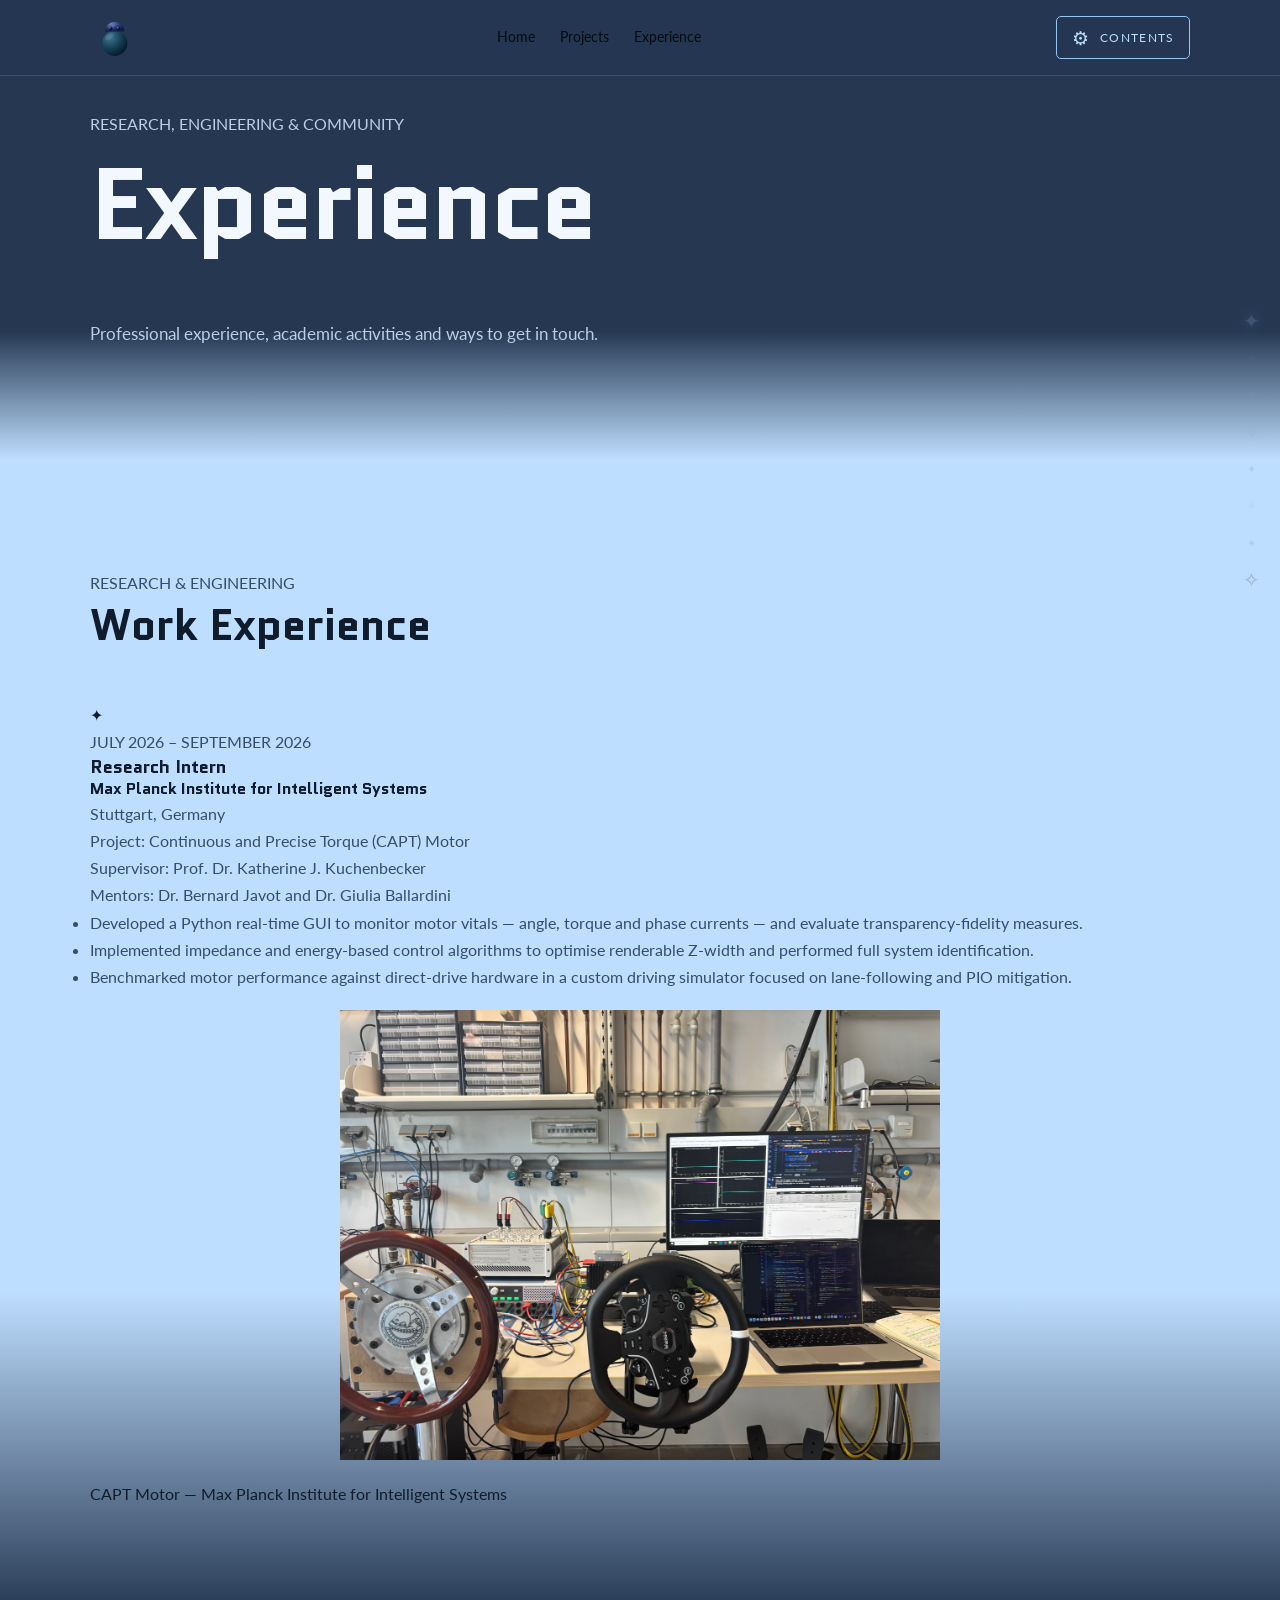
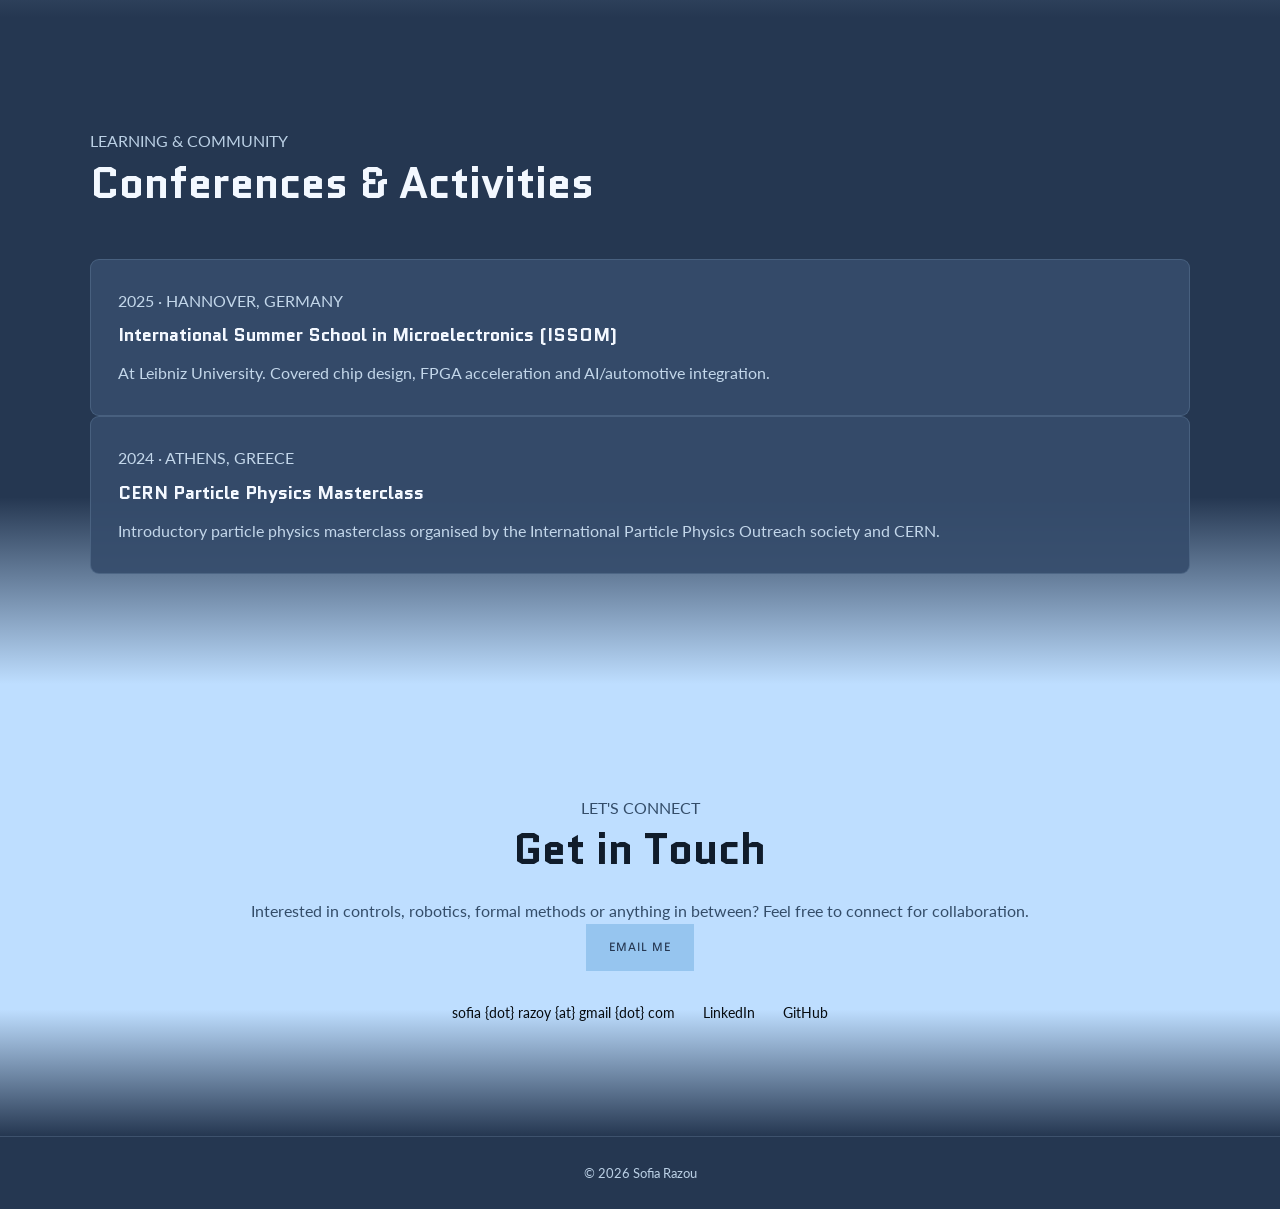
==== experience.html @ 4d2d0b55 "Add files via upload" ====
<!DOCTYPE html>
<html lang="en">
<head>
  <meta charset="UTF-8">
  <meta name="viewport" content="width=device-width, initial-scale=1.0">
  <meta name="description" content="Sofia Razou — Electrical and Computer Engineering student at NTUA.">
  <title>Sofia Razou | Experience</title>
  <link rel="preconnect" href="https://fonts.googleapis.com">
  <link rel="preconnect" href="https://fonts.gstatic.com" crossorigin>
  <link href="https://fonts.googleapis.com/css2?family=Quantico:wght@400;700&family=Lato:wght@300;400;700&display=swap" rel="stylesheet">
  <link rel="stylesheet" href="style.css">
</head>
<body>
  <header class="navbar">
    <a class="logo robot-logo" href="index.html" aria-label="Sofia Razou — Home">
      <svg class="robot-mascot" viewBox="0 0 80 80" xmlns="http://www.w3.org/2000/svg" aria-hidden="true">
        <defs>
          <radialGradient id="bodyMetal" cx="30%" cy="25%" r="75%">
            <stop offset="0%" stop-color="#47758D"/>
            <stop offset="55%" stop-color="#17445B"/>
            <stop offset="100%" stop-color="#071D30"/>
          </radialGradient>
          <radialGradient id="headMetal" cx="30%" cy="20%" r="80%">
            <stop offset="0%" stop-color="#7184C4"/>
            <stop offset="55%" stop-color="#293C75"/>
            <stop offset="100%" stop-color="#101C43"/>
          </radialGradient>
          <radialGradient id="eyeMetal" cx="30%" cy="25%">
            <stop offset="0%" stop-color="#5576C4"/>
            <stop offset="100%" stop-color="#07152F"/>
          </radialGradient>
        </defs>
        <circle cx="38" cy="49" r="21" fill="url(#bodyMetal)"/>
        <ellipse cx="29" cy="38" rx="8" ry="4" fill="#9CC9E4" opacity=".15" transform="rotate(-35 29 38)"/>
        <path d="M22 29 A16 16 0 0 1 54 29 Z" fill="url(#headMetal)"/>
        <ellipse cx="32" cy="22" rx="7" ry="3" fill="#D0DCFF" opacity=".12" transform="rotate(-30 32 22)"/>
        <circle cx="31" cy="24" r="3.1" fill="url(#eyeMetal)"/>
        <circle cx="44" cy="24" r="3.1" fill="url(#eyeMetal)"/>
      </svg>
    </a>
    <nav class="nav-links" aria-label="Main navigation">
      <a href="index.html" >Home</a>
      <a href="projects.html" >Projects</a>
      <a href="experience.html" aria-current="page" class="active">Experience</a>
    </nav>
    <div class="contents-wrapper">
      <button class="contents-btn" id="contentsBtn" aria-expanded="false" aria-controls="contentsMenu">
        <span class="gear-icon">⚙</span> CONTENTS
      </button>
      <nav class="contents-menu" id="contentsMenu" hidden aria-label="Page contents">
        <a href="#experience">Work Experience</a>
        <a href="#conferences">Conferences & Activities</a>
        <a href="#contact">Contact</a>
      </nav>
    </div>
  </header>

  <aside class="scroll-stars" id="scrollStars" aria-hidden="true">
    <span class="scroll-star">✦</span><span class="scroll-star">✧</span>
    <span class="scroll-star">✦</span><span class="scroll-star">✧</span>
    <span class="scroll-star">✦</span><span class="scroll-star">✧</span>
    <span class="scroll-star">✦</span><span class="scroll-star">✧</span>
  </aside>
  <main>

    <section class="section dark-section page-intro" id="experience">
      <div class="section-container">
        <p class="section-kicker">RESEARCH, ENGINEERING &amp; COMMUNITY</p>
        <h1 class="section-title">Experience</h1>
        <p class="hero-description">Professional experience, academic activities and ways to get in touch.</p>
      </div>
    </section>

    <!-- EXPERIENCE -->
    <section class="section light-section" id="experience">
      <div class="section-container">
        <p class="section-kicker">RESEARCH &amp; ENGINEERING</p>
        <h2 class="section-title">Work Experience</h2>
        <div class="timeline">
          <article class="timeline-item">
            <span class="timeline-star">✦</span>
            <div class="timeline-card">
              <p class="date-label">JULY 2026 – SEPTEMBER 2026</p>
              <h3>Research Intern</h3>
              <h4>Max Planck Institute for Intelligent Systems</h4>
              <p class="location">Stuttgart, Germany</p>
              <p class="project-label">Project: Continuous and Precise Torque (CAPT) Motor</p>
              <p>Supervisor: Prof. Dr. Katherine J. Kuchenbecker<br>Mentors: Dr. Bernard Javot and Dr. Giulia Ballardini</p>
              <ul class="detail-list">
                <li>Developed a Python real-time GUI to monitor motor vitals — angle, torque and phase currents — and evaluate transparency-fidelity measures.</li>
                <li>Implemented impedance and energy-based control algorithms to optimise renderable Z-width and performed full system identification.</li>
                <li>Benchmarked motor performance against direct-drive hardware in a custom driving simulator focused on lane-following and PIO mitigation.</li>
              </ul>
              <figure class="media-card">
                <img src="capt-motor.jpg" alt="CAPT Motor project at the Max Planck Institute" loading="lazy" style="width: min(100%, 600px); height: auto; display: block; margin: 20px auto;">
                <figcaption>CAPT Motor — Max Planck Institute for Intelligent Systems</figcaption>
              </figure>
            </div>
          </article>
        </div>
      </div>
    </section>

    <!-- CONFERENCES -->
    <section class="section dark-section" id="conferences">
      <div class="section-container">
        <p class="section-kicker">LEARNING &amp; COMMUNITY</p>
        <h2 class="section-title">Conferences &amp; Activities</h2>
        <div class="cards-grid">
          <article class="info-card">
            <p class="date-label">2025 · HANNOVER, GERMANY</p>
            <h3>International Summer School in Microelectronics (ISSOM)</h3>
            <p>At Leibniz University. Covered chip design, FPGA acceleration and AI/automotive integration.</p>
            <p> </p>
          </article>
          <article class="info-card">
            <p class="date-label">2024 · ATHENS, GREECE</p>
            <h3>CERN Particle Physics Masterclass</h3>
            <p>Introductory particle physics masterclass organised by the International Particle Physics Outreach society and CERN.</p>
          </article>
        </div>
      </div>
    </section>

    <!-- CONTACT -->
    <section class="section light-section contact-section" id="contact">
      <div class="section-container">
        <p class="section-kicker">LET'S CONNECT</p>
        <h2 class="section-title">Get in Touch</h2>
        <p class="contact-copy">Interested in controls, robotics, formal methods or anything in between? Feel free to connect for collaboration.</p>
        <a class="btn primary-btn" href="mailto:sofia.razoy@gmail.com">EMAIL ME</a>
        <div class="contact-links">
          <a href="mailto:sofia.razoy@gmail.com">sofia {dot} razoy {at} gmail {dot} com</a>
          <a href="https://www.linkedin.com/in/sofia-razou-997180332/" target="_blank" rel="noopener noreferrer">LinkedIn</a>
          <a href="https://github.com/SofieRazou" target="_blank" rel="noopener noreferrer">GitHub</a>
        </div>
      </div>
    </section>

  </main>
  <footer class="footer">
    <p>© <span id="year"></span> Sofia Razou</p>
  </footer>
  <script src="script.js"></script>
</body>
</html>
---- style.css ----
/* =========================================
   SOFIA RAZOU — PORTFOLIO
   Typography: Quantico + Lato
   Theme: Dark navy, blue accents, soft gradients
========================================= */

:root {
    --background: #202e46;
    --surface: #283a54;
    --card: #192330;
    --accent: #65b5ff;
    --accent-soft: rgba(101, 181, 255, 0.15);
    --text: #f2f5f9;
    --muted: #9ba8b8;
    --border: rgba(255, 255, 255, 0.08);

    --heading-font: 'Quantico', sans-serif;
    --body-font: 'Lato', sans-serif;

    --content-width: 1120px;
    --section-padding: 110px;
}

/* RESET */

* {
    margin: 0;
    padding: 0;
    box-sizing: border-box;
}

html {
    scroll-behavior: smooth;
    scroll-padding-top: 90px;
}

body {
    min-width: 320px;
    background: var(--background);
    color: var(--text);
    font-family: var(--body-font);
    line-height: 1.7;
    overflow-x: hidden;
}

a {
    color: inherit;
    text-decoration: none;
}

button {
    font: inherit;
}

::selection {
    background: var(--accent);
    color: var(--background);
}

/* TYPOGRAPHY */

h1,
h2,
h3,
h4,
.logo {
    font-family: var(--heading-font);
    font-weight: 700;
    line-height: 1.3;
}

h1 {
    font-size: clamp(3.2rem, 8vw, 6.5rem);
    letter-spacing: -3px;
}

h2 {
    font-size: clamp(1.8rem, 4vw, 2.7rem);
}

h3 {
    font-size: 1.15rem;
}

p {
    color: var(--muted);
}

/* NAVIGATION */

.navbar {
    position: fixed;
    top: 0;
    left: 0;
    z-index: 1000;
    width: 100%;
    min-height: 76px;
    padding: 0 7%;
    display: flex;
    align-items: center;
    justify-content: space-between;
    gap: 25px;
    background: rgba(11, 14, 19, 0.88);
    border-bottom: 1px solid var(--border);
    backdrop-filter: blur(16px);
}

.logo {
    font-size: 1.8rem;
    color: var(--text);
    letter-spacing: -2px;
}

.logo span,
.hero h1 span {
    color: var(--accent);
}

.nav-links {
    display: flex;
    align-items: center;
    gap: 25px;
}

.nav-links a,
.hero-socials a,
.contact-links a {
    color: var(--muted);
    font-size: 0.9rem;
    transition: color 0.25s ease;
}

.nav-links a:hover,
.hero-socials a:hover,
.contact-links a:hover {
    color: var(--accent);
}

/* CONTENTS BUTTON AND DROPDOWN */

.contents-wrapper {
    position: relative;
}

.contents-btn {
    display: flex;
    align-items: center;
    gap: 10px;
    padding: 10px 15px;
    background: transparent;
    color: var(--accent);
    border: 1px solid rgba(101, 181, 255, 0.55);
    border-radius: 5px;
    cursor: pointer;
    font-family: var(--body-font);
    font-size: 0.78rem;
    letter-spacing: 1.3px;
    transition: background 0.3s ease, color 0.3s ease;
}

.contents-btn:hover,
.contents-btn[aria-expanded="true"] {
    background: var(--accent);
    color: var(--background);
}

.gear-icon {
    display: inline-block;
    font-size: 1.2rem;
    line-height: 1;
    transition: transform 0.7s ease;
}

.contents-btn:hover .gear-icon,
.contents-btn[aria-expanded="true"] .gear-icon {
    transform: rotate(180deg);
}

.contents-menu {
    position: absolute;
    top: calc(100% + 12px);
    right: 0;
    z-index: 1100;
    width: 255px;
    padding: 12px;
    background: rgba(18, 25, 35, 0.98);
    border: 1px solid var(--border);
    border-radius: 9px;
    box-shadow: 0 15px 45px rgba(0, 0, 0, 0.4);
    backdrop-filter: blur(15px);
}

.contents-menu[hidden] {
    display: none;
}

.contents-menu a {
    display: block;
    padding: 10px 12px;
    color: var(--muted);
    font-size: 0.9rem;
    border-radius: 5px;
    transition: color 0.25s ease, background 0.25s ease;
}

.contents-menu a:hover {
    color: var(--accent);
    background: var(--accent-soft);
}

/* RIGHT-HAND SCROLL STARS */

.scroll-stars {
    position: fixed;
    top: 50%;
    right: 24px;
    z-index: 500;
    display: flex;
    flex-direction: column;
    align-items: center;
    justify-content: space-between;
    gap: 24px;
    height: 270px;
    transform: translateY(-50%);
    pointer-events: none;
    opacity: 0.35;
    transition: opacity 0.3s ease;
}

.scroll-stars.visible {
    opacity: 1;
}

.scroll-star {
    display: block;
    color: var(--accent);
    font-size: 13px;
    line-height: 1;
    opacity: 0.35;
    text-shadow: 0 0 8px rgba(101, 181, 255, 0.3);
    transform: scale(0.85);
    transition:
        opacity 0.35s ease,
        transform 0.35s ease,
        text-shadow 0.35s ease;
}

.scroll-star.active {
    opacity: 1;
    transform: scale(1.45);
    text-shadow:
        0 0 7px var(--accent),
        0 0 17px rgba(101, 181, 255, 0.8);
}

/* GENERAL SECTIONS */

.section {
    position: relative;
    padding: var(--section-padding) 7%;
    border: none;
    isolation: isolate;
}

.section-container {
    width: 100%;
    max-width: var(--content-width);
    margin: 0 auto;
}

.dark-section {
    background: var(--background);
}

.light-section {
    background: var(--surface);
}

/*
   The gradients are applied to the sections themselves.
   Each section fades toward the next section's background.
   There are no separator elements, waves or hard borders.
*/

.dark-section:not(.hero) {
    background: linear-gradient(
        to bottom,
        var(--background) 0%,
        var(--background) 72%,
        var(--surface) 100%
    );
}

.light-section {
    background: linear-gradient(
        to bottom,
        var(--surface) 0%,
        var(--surface) 72%,
        var(--background) 100%
    );
}

.section-subtitle {
    margin-bottom: 12px;
    color: var(--accent);
    font-family: var(--heading-font);
    font-size: 0.75rem;
    letter-spacing: 3px;
    text-transform: uppercase;
}

.section-title {
    margin-bottom: 48px;
    color: var(--text);
}

/* HERO */

.hero {
    min-height: 100vh;
    padding-top: 150px;
    padding-bottom: 100px;
    display: flex;
    align-items: center;
    background:
        radial-gradient(
            ellipse at 75% 45%,
            rgba(47, 105, 163, 0.13),
            transparent 42%
        ),
        linear-gradient(
            to bottom,
            #0b0e13 0%,
            #0d121a 75%,
            var(--surface) 100%
        );
}

.hero-container {
    display: flex;
    align-items: center;
}

.hero-content {
    max-width: 760px;
}

.hero-intro {
    margin-bottom: 18px;
    color: var(--accent);
    font-family: var(--heading-font);
    font-size: 0.9rem;
    letter-spacing: 4px;
}

.hero h1 {
    margin-bottom: 15px;
}

.hero h2 {
    margin-bottom: 25px;
    color: #cbd6e3;
    font-size: clamp(1.15rem, 2.5vw, 1.65rem);
    font-weight: 400;
}

.hero-description {
    max-width: 650px;
    font-size: 1.08rem;
    line-height: 1.9;
}

.hero-buttons {
    display: flex;
    flex-wrap: wrap;
    gap: 15px;
    margin-top: 35px;
}

.btn {
    display: inline-flex;
    align-items: center;
    justify-content: center;
    min-height: 46px;
    padding: 12px 22px;
    font-family: var(--heading-font);
    font-size: 0.78rem;
    letter-spacing: 1px;
    transition:
        background 0.3s ease,
        color 0.3s ease,
        border-color 0.3s ease,
        transform 0.3s ease;
}

.btn:hover {
    transform: translateY(-3px);
}

.primary-btn {
    background: var(--accent);
    color: var(--background);
    border: 1px solid var(--accent);
}

.primary-btn:hover {
    background: transparent;
    color: var(--accent);
}

.secondary-btn {
    background: transparent;
    color: var(--text);
    border: 1px solid rgba(255, 255, 255, 0.25);
}

.secondary-btn:hover {
    color: var(--accent);
    border-color: var(--accent);
}

.hero-socials {
    display: flex;
    gap: 25px;
    margin-top: 35px;
}

/* ABOUT */

.about-content {
    display: grid;
    grid-template-columns: 1.5fr 0.8fr;
    gap: 65px;
    align-items: start;
}

.about-text p {
    margin-bottom: 18px;
    line-height: 1.9;
}

.about-text strong {
    color: var(--text);
}

.about-highlight {
    padding: 28px;
    background: rgba(11, 14, 19, 0.38);
    border: 1px solid var(--border);
    border-radius: 10px;
}

.highlight-symbol {
    display: inline-block;
    margin-bottom: 12px;
    color: var(--accent);
    font-size: 2rem;
}

.about-highlight h3 {
    margin-bottom: 18px;
}

.about-highlight ul {
    padding-left: 18px;
    color: var(--muted);
}

.about-highlight li {
    margin: 9px 0;
}

/* CARDS AND GRIDS */

.education-grid,
.awards-grid,
.certifications-grid,
.projects-grid {
    display: grid;
    grid-template-columns: repeat(2, minmax(0, 1fr));
    gap: 22px;
}

.info-card,
.project-card,
.skill-category {
    padding: 27px;
    background: rgba(25, 35, 48, 0.7);
    border: 1px solid var(--border);
    border-radius: 9px;
    transition:
        transform 0.3s ease,
        border-color 0.3s ease,
        background 0.3s ease;
}

.light-section .info-card,
.light-section .project-card,
.light-section .skill-category {
    background: rgba(11, 14, 19, 0.3);
}

.info-card:hover,
.project-card:hover,
.skill-category:hover {
    transform: translateY(-5px);
    border-color: rgba(101, 181, 255, 0.45);
    background-color: rgba(101, 181, 255, 0.055);
}

.info-card h3,
.project-card h3 {
    margin: 8px 0 12px;
    color: var(--text);
}

.info-card h4 {
    margin: 5px 0 12px;
    color: #c1cfdd;
    font-family: var(--body-font);
    font-size: 0.95rem;
    font-weight: 700;
}

.info-card p,
.project-card p {
    line-height: 1.8;
}

.card-date {
    color: var(--accent);
    font-family: var(--heading-font);
    font-size: 0.78rem;
    letter-spacing: 1px;
}

.card-location {
    display: inline-block;
    margin-top: 15px;
    color: var(--muted);
    font-size: 0.82rem;
}

.muted-text {
    margin-top: 12px;
    font-size: 0.9rem;
}

/* EXPERIENCE AND LANGUAGE TIMELINES */

.experience-timeline {
    position: relative;
    max-width: 900px;
    margin-left: 14px;
    padding-left: 48px;
}

.experience-timeline::before {
    content: "";
    position: absolute;
    top: 10px;
    bottom: 12px;
    left: 0;
    width: 1px;
    background: linear-gradient(
        to bottom,
        transparent,
        rgba(101, 181, 255, 0.8) 10%,
        rgba(101, 181, 255, 0.45) 85%,
        transparent
    );
}

.timeline-item {
    position: relative;
    padding: 0 0 52px;
}

.timeline-item:last-child {
    padding-bottom: 0;
}

.timeline-marker {
    position: absolute;
    top: 2px;
    left: -61px;
    z-index: 1;
    width: 26px;
    height: 26px;
    display: flex;
    align-items: center;
    justify-content: center;
    color: var(--accent);
    background: var(--background);
    border: 1px solid rgba(101, 181, 255, 0.55);
    border-radius: 50%;
    font-size: 12px;
    text-shadow: 0 0 10px var(--accent);
    box-shadow: 0 0 15px rgba(101, 181, 255, 0.12);
}

.timeline-content {
    padding: 24px 27px;
    background: rgba(25, 35, 48, 0.62);
    border: 1px solid var(--border);
    border-radius: 9px;
    transition: border-color 0.3s ease, transform 0.3s ease;
}

.timeline-content:hover {
    border-color: rgba(101, 181, 255, 0.45);
    transform: translateX(5px);
}

.timeline-content h3 {
    margin: 8px 0 10px;
    color: var(--text);
}

.timeline-content h4 {
    margin: 5px 0;
    color: #c1cfdd;
    font-family: var(--body-font);
    font-size: 0.95rem;
}

.timeline-content p {
    margin-top: 12px;
}

.language-timeline {
    max-width: 650px;
}

.language-timeline .timeline-item {
    padding-bottom: 28px;
}

.language-timeline .timeline-content {
    padding: 18px 24px;
}

.language-timeline .timeline-content h3 {
    margin-top: 0;
}

/* PROJECTS */

.project-number {
    color: var(--accent);
    font-family: var(--heading-font);
    font-size: 0.8rem;
    letter-spacing: 2px;
}

.project-details {
    margin-top: 18px;
    padding-top: 13px;
    color: var(--accent) !important;
    border-top: 1px solid var(--border);
    font-size: 0.8rem;
}

/* SKILLS */

.skills-grid {
    display: grid;
    grid-template-columns: repeat(2, minmax(0, 1fr));
    gap: 20px;
}

.skill-category h3 {
    margin-bottom: 18px;
    color: var(--text);
}

.skill-tags {
    display: flex;
    flex-wrap: wrap;
    gap: 9px;
}

.skill-tags span {
    padding: 7px 12px;
    color: #c8d6e5;
    background: rgba(101, 181, 255, 0.09);
    border: 1px solid rgba(101, 181, 255, 0.17);
    border-radius: 4px;
    font-size: 0.82rem;
}

/* CONTACT */

.contact-section {
    text-align: center;
}

.contact-section .section-title {
    margin-bottom: 20px;
}

.contact-description {
    max-width: 600px;
    margin: 0 auto 30px;
    font-size: 1.05rem;
}

.contact-links {
    display: flex;
    justify-content: center;
    flex-wrap: wrap;
    gap: 28px;
    margin-top: 30px;
}

/* FOOTER */

.footer {
    padding: 25px 7%;
    text-align: center;
    background: var(--background);
    border-top: 1px solid var(--border);
}

.footer p {
    font-size: 0.82rem;
}

/* RESPONSIVE DESIGN */

@media (max-width: 900px) {
    .navbar {
        padding: 0 4%;
    }

    .nav-links {
        gap: 14px;
    }

    .nav-links a {
        font-size: 0.82rem;
    }

    .section {
        padding: 85px 6%;
    }

    .about-content {
        grid-template-columns: 1fr;
        gap: 30px;
    }

    .scroll-stars {
        right: 10px;
        gap: 19px;
        height: 220px;
    }
}

@media (max-width: 650px) {
    .navbar {
        min-height: 68px;
        gap: 12px;
    }

    .nav-links {
        display: none;
    }

    .logo {
        font-size: 1.55rem;
    }

    .contents-btn {
        padding: 9px 11px;
        font-size: 0.72rem;
    }

    .hero {
        min-height: 90vh;
        padding-top: 125px;
    }

    .hero h1 {
        letter-spacing: -2px;
    }

    .hero-buttons {
        align-items: flex-start;
        flex-direction: column;
    }

    .hero-socials {
        gap: 18px;
    }

    .education-grid,
    .awards-grid,
    .certifications-grid,
    .projects-grid,
    .skills-grid {
        grid-template-columns: 1fr;
    }

    .section {
        padding: 75px 7%;
    }

    .section-title {
        margin-bottom: 32px;
    }

    .experience-timeline {
        margin-left: 9px;
        padding-left: 37px;
    }

    .timeline-marker {
        left: -50px;
    }

    .timeline-content {
        padding: 20px;
    }

    .scroll-stars {
        right: 5px;
        height: 180px;
        gap: 15px;
    }

    .scroll-star {
        font-size: 10px;
    }

    .contact-links {
        gap: 18px;
    }
}

/* ACCESSIBILITY */

a:focus-visible,
button:focus-visible {
    outline: 2px solid var(--accent);
    outline-offset: 4px;
}

@media (prefers-reduced-motion: reduce) {
    *,
    *::before,
    *::after {
        scroll-behavior: auto !important;
        transition-duration: 0.01ms !important;
        animation-duration: 0.01ms !important;
    }
}

/* =========================================
   POWERPOINT-INSPIRED COLOUR THEME
========================================= */

:root {
    --background: #253751;
    --surface: #BEDEFF;
    --card: #364D6C;
    --accent: #96C5EF;
    --accent-soft: rgba(150, 197, 239, 0.18);

    --text: #F3F8FF;
    --muted: #BBD0E5;
    --border: rgba(190, 222, 255, 0.18);

    --heading-font: 'Quantico', sans-serif;
    --body-font: 'Lato', sans-serif;

    --light-text: #101C2B;
    --light-muted: #344D69;
}

/* PAGE BACKGROUNDS */

body {
    background: var(--background);
    color: var(--text);
}

/* DARK SECTIONS */

.dark-section {
    background: linear-gradient(
        180deg in oklab,
        #263b57 0%,
        #304966 30%,
        #496887 55%,
        #7295b5 75%,
        #a3c7e8 90%,
        #b8dcfa 100%
    );
}

.hero {
    background: linear-gradient(
        to bottom,
        #96C5EF 0%,
        #253751 100%
    );
}

/* LIGHT SECTIONS */

.light-section {
    color: var(--light-text);
    background: linear-gradient(
        to bottom,
        #BEDEFF 0%,
        #BEDEFF 72%,
        #253751 100%
    );
}

.light-section h1,
.light-section h2,
.light-section h3,
.light-section h4,
.light-section strong {
    color: var(--light-text);
}

.light-section p,
.light-section li {
    color: var(--light-muted);
}

/* SECTION TITLES */

.section-title {
    color: var(--text);
}

.light-section .section-title {
    color: var(--light-text);
}

.section-subtitle {
    color: #96C5EF;
}

.light-section .section-subtitle {
    color: #364D6C;
}

/* CARDS */

.info-card,
.project-card,
.skill-category,
.timeline-content {
    background: rgba(54, 77, 108, 0.92);
    border-color: rgba(190, 222, 255, 0.15);
}

.info-card h3,
.project-card h3,
.skill-category h3,
.timeline-content h3,
.timeline-content h4 {
    color: #F3F8FF;
}

.info-card p,
.project-card p,
.timeline-content p {
    color: #C3D7EA;
}

.light-section .info-card,
.light-section .project-card,
.light-section .skill-category {
    background: rgba(150, 197, 239, 0.35);
    border-color: rgba(37, 55, 81, 0.15);
}

.light-section .info-card h3,
.light-section .project-card h3,
.light-section .skill-category h3 {
    color: #101C2B;
}

.light-section .info-card p,
.light-section .project-card p {
    color: #344D69;
}

/* ABOUT HIGHLIGHT */

.about-highlight {
    background: rgba(37, 55, 81, 0.9);
    border-color: rgba(190, 222, 255, 0.2);
}

.about-highlight h3 {
    color: #FFFFFF;
}

.about-highlight li {
    color: #C3D7EA;
}

.highlight-symbol {
    color: #96C5EF;
}

/* TIMELINE STARS */

.timeline-marker {
    color: #BEDEFF;
    background: #253751;
    border-color: #96C5EF;
    text-shadow: 0 0 10px #96C5EF;
    box-shadow: 0 0 15px rgba(150, 197, 239, 0.3);
}

.experience-timeline::before {
    background: linear-gradient(
        to bottom,
        transparent,
        #96C5EF 15%,
        #96C5EF 85%,
        transparent
    );
}

/* RIGHT SCROLLING STARS */

.scroll-star {
    color: #96C5EF;
    text-shadow: 0 0 8px rgba(150, 197, 239, 0.5);
}

.scroll-star.active {
    color: #BEDEFF;
    text-shadow:
        0 0 8px #96C5EF,
        0 0 18px rgba(150, 197, 239, 0.9);
}

/* SKILL TAGS */

.skill-tags span {
    color: #E8F3FF;
    background: rgba(150, 197, 239, 0.15);
    border-color: rgba(150, 197, 239, 0.3);
}

.light-section .skill-tags span {
    color: #253751;
    background: rgba(190, 222, 255, 0.65);
    border-color: rgba(37, 55, 81, 0.15);
}

/* BUTTONS */

.primary-btn {
    color: #253751;
    background: #96C5EF;
    border-color: #96C5EF;
}

.primary-btn:hover {
    color: #253751;
    background: #BEDEFF;
}

.secondary-btn {
    color: #FFFFFF;
    border-color: #BEDEFF;
}

.secondary-btn:hover {
    color: #96C5EF;
    border-color: #96C5EF;
}

/* NAVIGATION */

.navbar {
    background: rgba(37, 55, 81, 0.94);
    border-color: rgba(190, 222, 255, 0.16);
}

.nav-links a,
.hero-socials a,
.contact-links a {
    color: #060b0f;
}

.nav-links a:hover,
.hero-socials a:hover,
.contact-links a:hover {
    color: #234c6f;
}

.contents-btn {
    color: #BEDEFF;
    border-color: #96C5EF;
}

.contents-btn:hover,
.contents-btn[aria-expanded="true"] {
    color: #253751;
    background: #96C5EF;
}

.contents-menu {
    background: #253751;
    border-color: rgba(190, 222, 255, 0.2);
}

.contents-menu a {
    color: #D2E3F3;
}

.contents-menu a:hover {
    color: #FFFFFF;
    background: rgba(150, 197, 239, 0.18);
}

/* PROJECT DETAILS */

.project-details {
    color: #96C5EF !important;
    border-color: rgba(190, 222, 255, 0.2);
}

.light-section .project-details {
    color: #364D6C !important;
}

/* FOOTER */

.footer {
    background: #253751;
    border-color: rgba(190, 222, 255, 0.16);
}

.footer p {
    color: #BBD0E5;
}

/* HOVER EFFECTS */

.info-card:hover,
.project-card:hover,
.skill-category:hover,
.timeline-content:hover {
    border-color: #96C5EF;
    box-shadow: 0 8px 25px rgba(20, 40, 65, 0.12);
}
/* SCROLLING STARS */

.scroll-stars {
  position: fixed;
  top: 50%;
  right: 23px;
  z-index: 500;
  height: 270px;
  display: flex;
  flex-direction: column;
  justify-content: space-between;
  align-items: center;
  transform: translateY(-50%);
  pointer-events: none;
  opacity: .25;
  transition: opacity .3s;
}

.scroll-stars.visible {
  opacity: 1;
}

.scroll-star {
  display: inline-block;
  font-size: 13px;
  opacity: .4;
  transform: scale(.85);
  transition:
    color .4s ease,
    opacity .4s ease,
    transform .4s ease,
    text-shadow .4s ease;
}

/* Stars over dark navy sections */
.scroll-star.on-dark {
  color: #86afd7;
  text-shadow: 0 0 8px #96C5EF66;
}

/* Stars over light blue sections */
.scroll-star.on-light {
  color: #253751;
  text-shadow: 0 0 8px #25375155;
}

/* Currently active star */
.scroll-star.active {
  opacity: 1;
  transform: scale(1.5);
}

.scroll-star.on-dark.active {
  text-shadow:
    0 0 8px #96C5EF,
    0 0 18px #96C5EFE6;
}

.scroll-star.on-light.active {
  text-shadow:
    0 0 8px #253751,
    0 0 18px #25375199;
}

/* =====================================
   CENTERED BFMC VIDEO WITH BLENDED EDGES
===================================== */

.video-frame {
  width: 100%;
  max-width: 620px;
  margin: 0 auto;
  padding: 12px;
  display: flex;
  flex-direction: column;
  align-items: center;
  justify-content: center;

  background: transparent;
  border: none;
  border-radius: 16px;
  box-shadow: none;
  overflow: hidden;
}

.video-frame video {
  display: block;
  width: 100%;
  max-height: 390px;
  aspect-ratio: 16 / 10;
  object-fit: contain;

  border-radius: 12px;
  background: transparent;

  /* Feather the edges into the background */
  -webkit-mask-image: radial-gradient(
    ellipse at center,
    #000 65%,
    rgba(0, 0, 0, .85) 82%,
    transparent 100%
  );

  mask-image: radial-gradient(
    ellipse at center,
    #000 65%,
    rgba(0, 0, 0, .85) 82%,
    transparent 100%
  );
}

.video-frame .media-caption {
  width: 100%;
  padding: 12px 8px 0;
  color: #BEDEFF;
  text-align: center;
  font-size: .82rem;
  letter-spacing: .4px;
}
/* Consistent spacing between vertically stacked boxes */
.feature-card {
  margin-bottom: 40px;
}

/* Spacing between project, experience, and other cards */
.project-card,
.experience-card,
.award-card,
.conference-card {
  margin-bottom: 40px;
}

/* If cards are inside a grid or flex container */
.cards-container {
  gap: 40px;
}
/* Keep boxes separated and prevent hover overlap */
.feature-card:hover,
.project-card:hover,
.experience-card:hover,
.award-card:hover,
.conference-card:hover {
    z-index: 2;
    transform: translateY(-2px);
}

.feature-card:hover,
.project-card:hover,
.experience-card:hover,
.award-card:hover,
.conference-card:hover {
  z-index: 2;
  transform: translateY(-2px);
}



/* =========================
   SPLIT HERO SECTION
========================= */

.hero {
  position: relative;
  min-height: 100vh;
  display: flex;
  align-items: center;
  overflow: hidden;
  isolation: isolate;
  background: #080d1b;
}

/* LEFT SIDE: TEXT */

.hero-content {
  position: relative;
  z-index: 2;
  width: 52%;
  max-width: 750px;
  margin-left: 7%;
  margin-right: auto;
  padding: 100px 0;
}

/* RIGHT SIDE: VIDEO */

.hero-video-container {
  position: absolute;
  top: 0;
  right: 0;
  width: 57%;
  height: 100%;
  z-index: 0;
  overflow: hidden;
}

.hero-video {
  width: 100%;
  height: 100%;
  object-fit: cover;
  object-position: center;
}

/* Gradient blending video into text background */

.hero-video-container::after {
  content: "";
  position: absolute;
  inset: 0;

  background: linear-gradient(
    90deg,
    #080d1b 0%,
    rgba(8, 13, 27, 0.75) 15%,
    rgba(8, 13, 27, 0.15) 65%,
    rgba(8, 13, 27, 0.1) 100%
  );
}

/* TEXT STYLING */

.hero-content h1 {
  font-size: clamp(3.5rem, 7vw, 6.5rem);
  line-height: 1.05;
}

.hero-content h2 {
  max-width: 600px;
}

.hero-description {
  max-width: 520px;
  line-height: 1.8;
}

/* MOBILE */

@media (max-width: 768px) {

  .hero {
    min-height: 100vh;
  }

  .hero-video-container {
    width: 100%;
    opacity: 0.4;
  }

  .hero-video-container::after {
    background: linear-gradient(
      90deg,
      rgba(58, 79, 137, 0.85),
      rgba(66, 86, 138, 0.45)
    );
  }

  .hero-content {
    width: 86%;
    margin: auto;
    padding: 120px 0 80px;
  }

  .hero-content h1 {
    font-size: clamp(3rem, 12vw, 5rem);
  }
}

/* 3D SPHERICAL ROBOT LOGO */

.robot-logo {
  display: inline-flex;
  align-items: center;
  justify-content: center;
  width: 52px;
  height: 52px;
  padding: 0;
}

.robot-mascot {
  width: 48px;
  height: 48px;
  overflow: visible;
}


/* Little robot movement */

.robot-mascot {
  animation: robotMove 3.2s ease-in-out infinite;
  transform-origin: center bottom;
}

/* Left → Right → Jump → Rest */

@keyframes robotMove {

  /* Starting position */
  0%, 100% {
    transform: translate(0, 0) rotate(0deg);
  }

  /* Lean slightly left */
  15% {
    transform: translate(-3px, 0) rotate(-9deg);
  }
  /* Settle */
  25% {
    transform: translate(0, -10px) rotate(-4.5deg);
  }

  /* Return to center */
  50% {
    transform: translate(0, 0) rotate(0deg);
  }

  /* Little jump */
  65% {
    transform: translate(0, -9px) rotate(-3deg);
  }

  /* Land */
  75% {
    transform: translate(0, 0) rotate(2deg);
  }

  /* Settle */
  85% {
    transform: translate(0, -10px) rotate(0deg);
  }
}

@media (prefers-reduced-motion: reduce) {
  .robot-mascot {
    animation: none;
  }
}
/* Skills displayed as comma-separated text */
.comma-tags {
    display: flex;
    flex-wrap: wrap;
    gap: 0;
    line-height: 2;
}

.comma-tags span {
    display: inline;
    padding: 0;
    margin: 0;
    background: none;
    border: none;
    border-radius: 0;
    color: #C8D6E5;
    font-size: 0.9rem;
}

.comma-tags span:not(:last-child)::after {
    content: ",";
    margin-right: 7px;
}
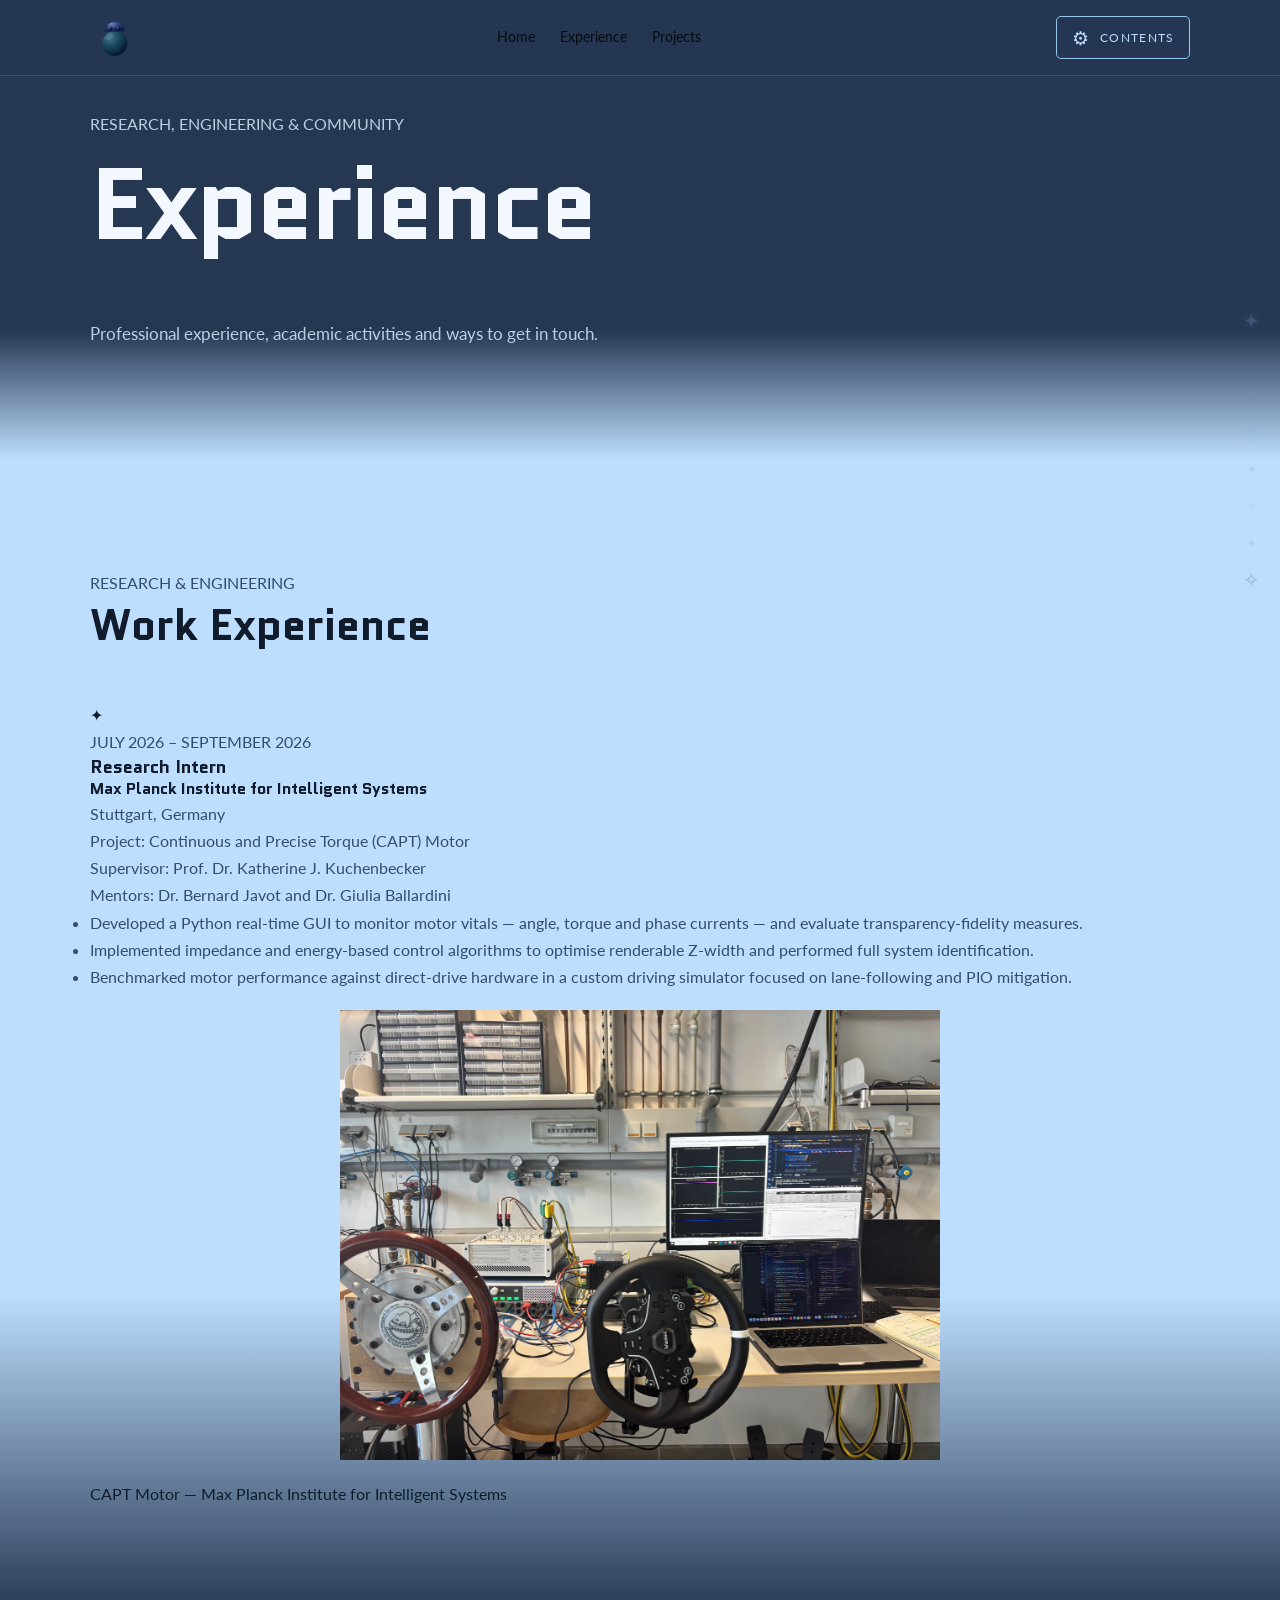
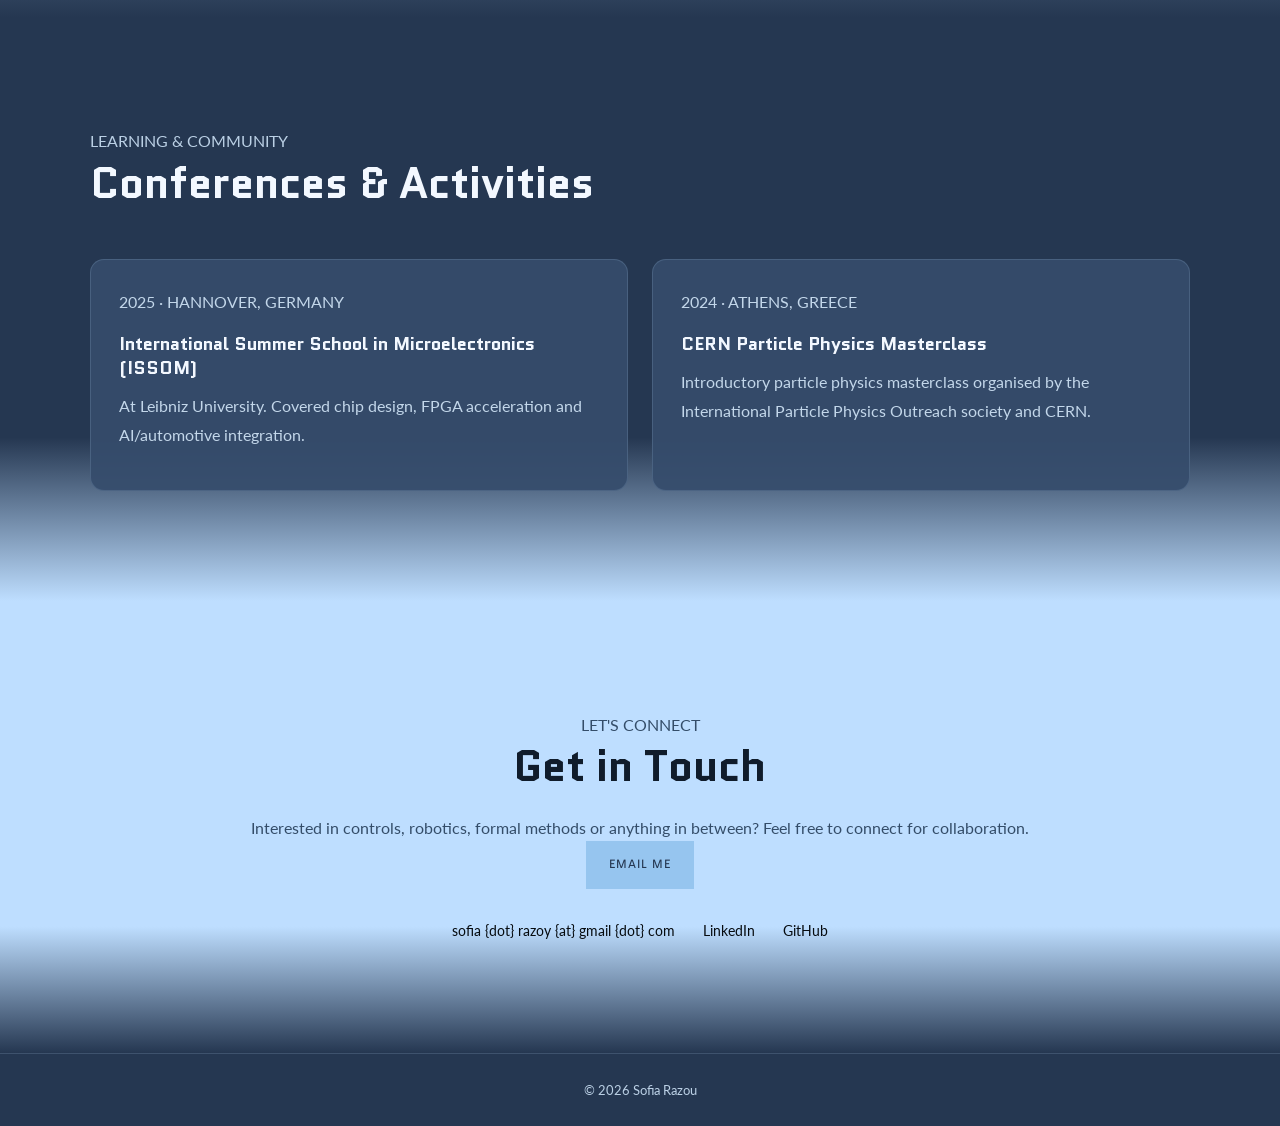
==== commit fb4b5881: "Add files via upload" ====
--- a/experience.html
+++ b/experience.html
@@ -40,8 +40,8 @@
     </a>
     <nav class="nav-links" aria-label="Main navigation">
       <a href="index.html" >Home</a>
+      <a href="experience.html" aria-current="page" class="active">Experience</a>
       <a href="projects.html" >Projects</a>
-      <a href="experience.html" aria-current="page" class="active">Experience</a>
     </nav>
     <div class="contents-wrapper">
       <button class="contents-btn" id="contentsBtn" aria-expanded="false" aria-controls="contentsMenu">
@@ -113,6 +113,8 @@
             <p>At Leibniz University. Covered chip design, FPGA acceleration and AI/automotive integration.</p>
             <p> </p>
           </article>
+
+
           <article class="info-card">
             <p class="date-label">2024 · ATHENS, GREECE</p>
             <h3>CERN Particle Physics Masterclass</h3>
--- a/style.css
+++ b/style.css
@@ -1515,4 +1515,41 @@
 .comma-tags span:not(:last-child)::after {
     content: ",";
     margin-right: 7px;
-}+}
+
+.cards-grid {
+    display: grid;
+    grid-template-columns: repeat(2, minmax(0, 1fr));
+    gap: 24px;
+    margin-top: 32px;
+    align-items: stretch;
+}
+
+.info-card {
+    padding: 28px;
+    border-radius: 14px;
+    display: flex;
+    flex-direction: column;
+    gap: 12px;
+}
+
+.info-card h3,
+.info-card p {
+    margin: 0;
+}
+
+.info-card .date-label {
+    margin-bottom: 4px;
+}
+
+/* Responsive layout */
+@media (max-width: 768px) {
+    .cards-grid {
+        grid-template-columns: 1fr;
+        gap: 20px;
+    }
+
+    .info-card {
+        padding: 24px;
+    }
+}
